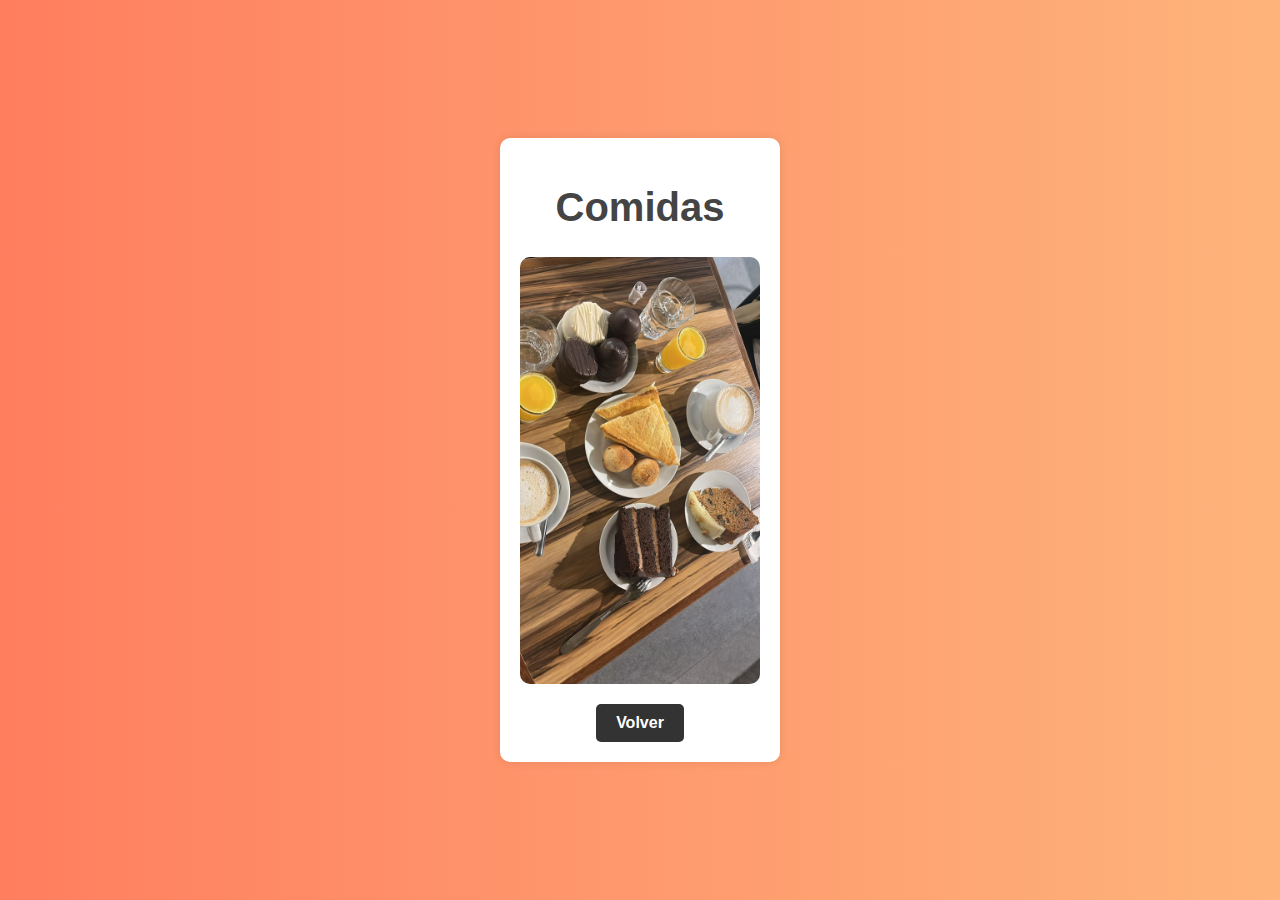
==== comidas.html @ 52a24e1e "Initial commit" ====
<!DOCTYPE html>
<html lang="es">
<head>
    <meta charset="UTF-8">
    <meta name="viewport" content="width=device-width, initial-scale=1.0">
    <title>Relax</title>
    <link rel="stylesheet" href="estilos.css">
</head>
<body>
    <div class="container">
        <h1>Comidas</h1>
        <img src="COMIDA.jpeg" alt="Foto de Comidas" class="photo-img">
        <a href="mipagina.html" class="button-back">Volver</a>
    </div>
</body>
</html>
---- estilos.css ----
body {
    font-family: Arial, sans-serif;
    background: linear-gradient(to right, #ff7e5f, #feb47b); 
    display: flex;
    justify-content: center;
    align-items: center;
    height: 100vh;
    margin: 0;
}

.container {
    text-align: center;
    background-color: #fff;
    padding: 20px;
    border-radius: 10px;
    box-shadow: 0 0 10px rgba(0, 0, 0, 0.1);
}

header {
    margin-bottom: 20px;
}

.profile-img {
    width: 150px;
    height: 150px;
    border-radius: 50%;
    margin-bottom: 20px;
}

h1 {
    font-size: 2.5em;
    color: #444;
}

.about {
    margin-bottom: 20px;
}

.about h2 {
    font-size: 1.5em;
    color: #333;
}

.about p {
    color: #666;
    line-height: 1.6;
}

.buttons {
    display: flex;
    justify-content: center;
    gap: 10px;
}

.button {
    display: inline-block;
    padding: 10px 20px;
    border-radius: 50%;
    text-decoration: none;
    color: #fff;
    font-weight: bold;
    transition: background-color 0.3s, transform 0.2s;
}

#Viajes {
    background-color: #3498db; 
}

#Comidas {
    background-color: #e74c3c; 
}

#Relax {
    background-color: #1abc9c; 
}

.button:hover {
    opacity: 0.8;
    transform: scale(1.05); 
}

.photo-img {
    width: 100%;
    max-width: 240px; 
    height: auto;
    border-radius: 10px;
    display: block;
    margin: 0 auto;
}

.button-back {
    display: inline-block;
    padding: 10px 20px;
    border-radius: 5px;
    text-decoration: none;
    color: #fff;
    background-color: #333;
    font-weight: bold;
    margin-top: 20px;
}

.button-back:hover {
    opacity: 0.8;
}
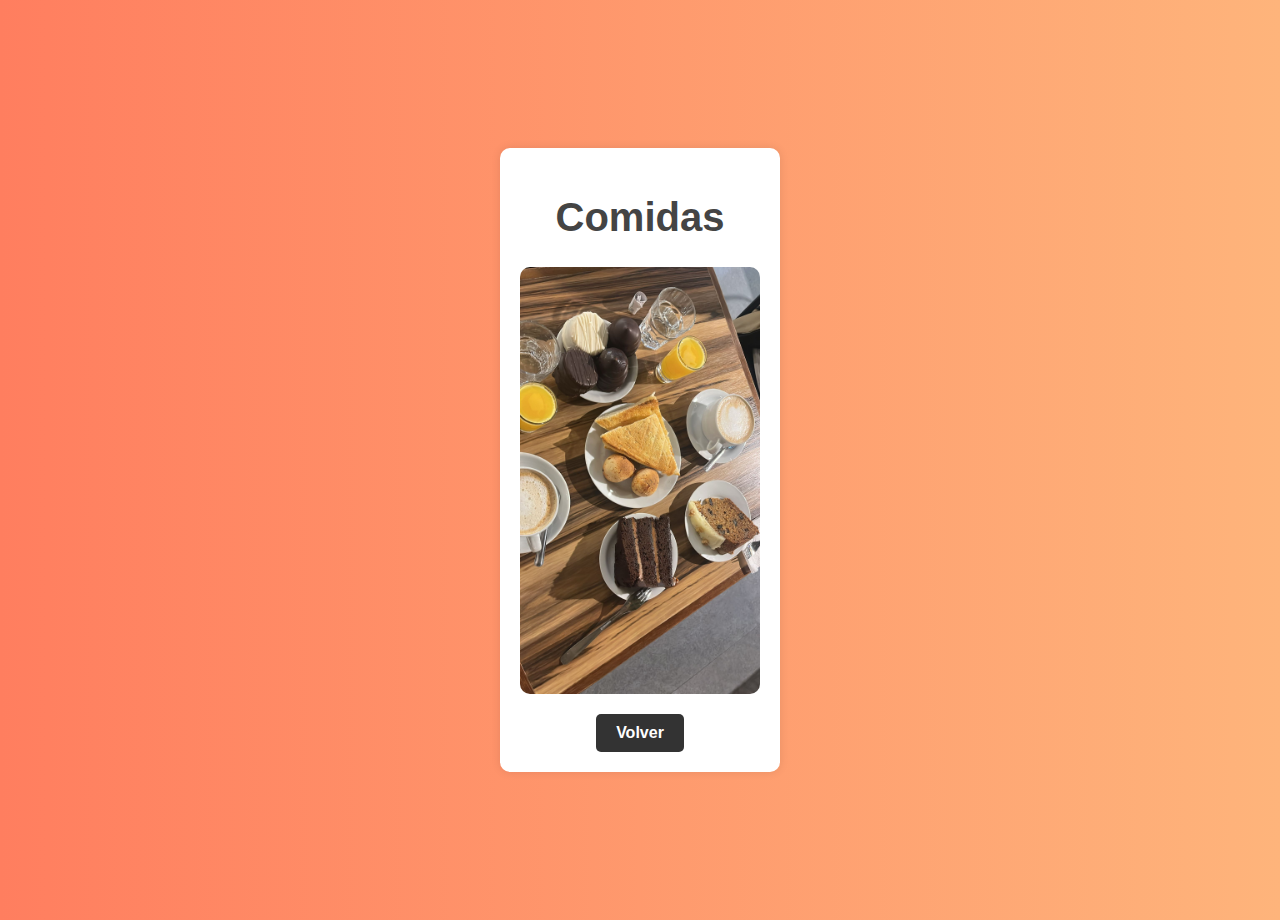
==== commit 99b75cac: "cambios" ====
--- a/comidas.html
+++ b/comidas.html
@@ -10,7 +10,7 @@
     <div class="container">
         <h1>Comidas</h1>
         <img src="COMIDA.jpeg" alt="Foto de Comidas" class="photo-img">
-        <a href="mipagina.html" class="button-back">Volver</a>
+        <a href="index.html" class="button-back">Volver</a>
     </div>
 </body>
 </html>--- a/estilos.css
+++ b/estilos.css
@@ -6,6 +6,7 @@
     align-items: center;
     height: 100vh;
     margin: 0;
+    padding: 10px; 
 }
 
 .container {
@@ -14,7 +15,7 @@
     padding: 20px;
     border-radius: 10px;
     box-shadow: 0 0 10px rgba(0, 0, 0, 0.1);
-}
+    max-width: 100%; 
 
 header {
     margin-bottom: 20px;
@@ -50,38 +51,42 @@
     display: flex;
     justify-content: center;
     gap: 10px;
+    flex-wrap: wrap; /* Permite que los botones se ajusten en líneas nuevas si no hay suficiente espacio */
 }
 
 .button {
     display: inline-block;
-    padding: 10px 20px;
-    border-radius: 50%;
+    padding: 15px;
+    border-radius: 10px;
     text-decoration: none;
     color: #fff;
     font-weight: bold;
     transition: background-color 0.3s, transform 0.2s;
+    width: 30%; /* Ajusta el ancho del botón para adaptarse a diferentes tamaños de pantalla */
+    min-width: 100px; /* Establece un ancho mínimo para evitar que los botones sean demasiado pequeños */
+    box-sizing: border-box; /* Asegura que el padding no afecte el tamaño total del botón */
 }
 
 #Viajes {
-    background-color: #3498db; 
+    background-color: #3498db;
 }
 
 #Comidas {
-    background-color: #e74c3c; 
+    background-color: #e74c3c;
 }
 
 #Relax {
-    background-color: #1abc9c; 
+    background-color: #1abc9c;
 }
 
 .button:hover {
     opacity: 0.8;
-    transform: scale(1.05); 
+    transform: scale(1.05);
 }
 
 .photo-img {
     width: 100%;
-    max-width: 240px; 
+    max-width: 240px;
     height: auto;
     border-radius: 10px;
     display: block;
@@ -101,4 +106,73 @@
 
 .button-back:hover {
     opacity: 0.8;
-}+}
+
+@media (max-width: 768px) {
+    .container {
+        padding: 15px;
+    }
+
+    .profile-img {
+        width: 130px;
+        height: 130px;
+    }
+
+    h1 {
+        font-size: 2em;
+    }
+
+    .about h2 {
+        font-size: 1.3em;
+    }
+
+    .about p {
+        font-size: 0.9em;
+    }
+
+    .button {
+        padding: 8px 16px;
+        font-size: 0.9em;
+    }
+}
+
+@media (max-width: 480px) {
+    .container {
+        padding: 10px;
+    }
+
+    .profile-img {
+        width: 100px;
+        height: 100px;
+    }
+
+    h1 {
+        font-size: 1.8em;
+    }
+
+    .about h2 {
+        font-size: 1.1em;
+    }
+
+    .about p {
+        font-size: 0.8em;
+    }
+
+    .buttons {
+        flex-direction: column; 
+        gap: 5px;
+    }
+
+    .button {
+        width: 100%;
+        padding: 8px 0;
+        font-size: 0.85em;
+        border-radius: 25px;
+    }
+
+    .button-back {
+        width: 100%;
+        padding: 8px 0;
+        font-size: 0.
+    }
+}}